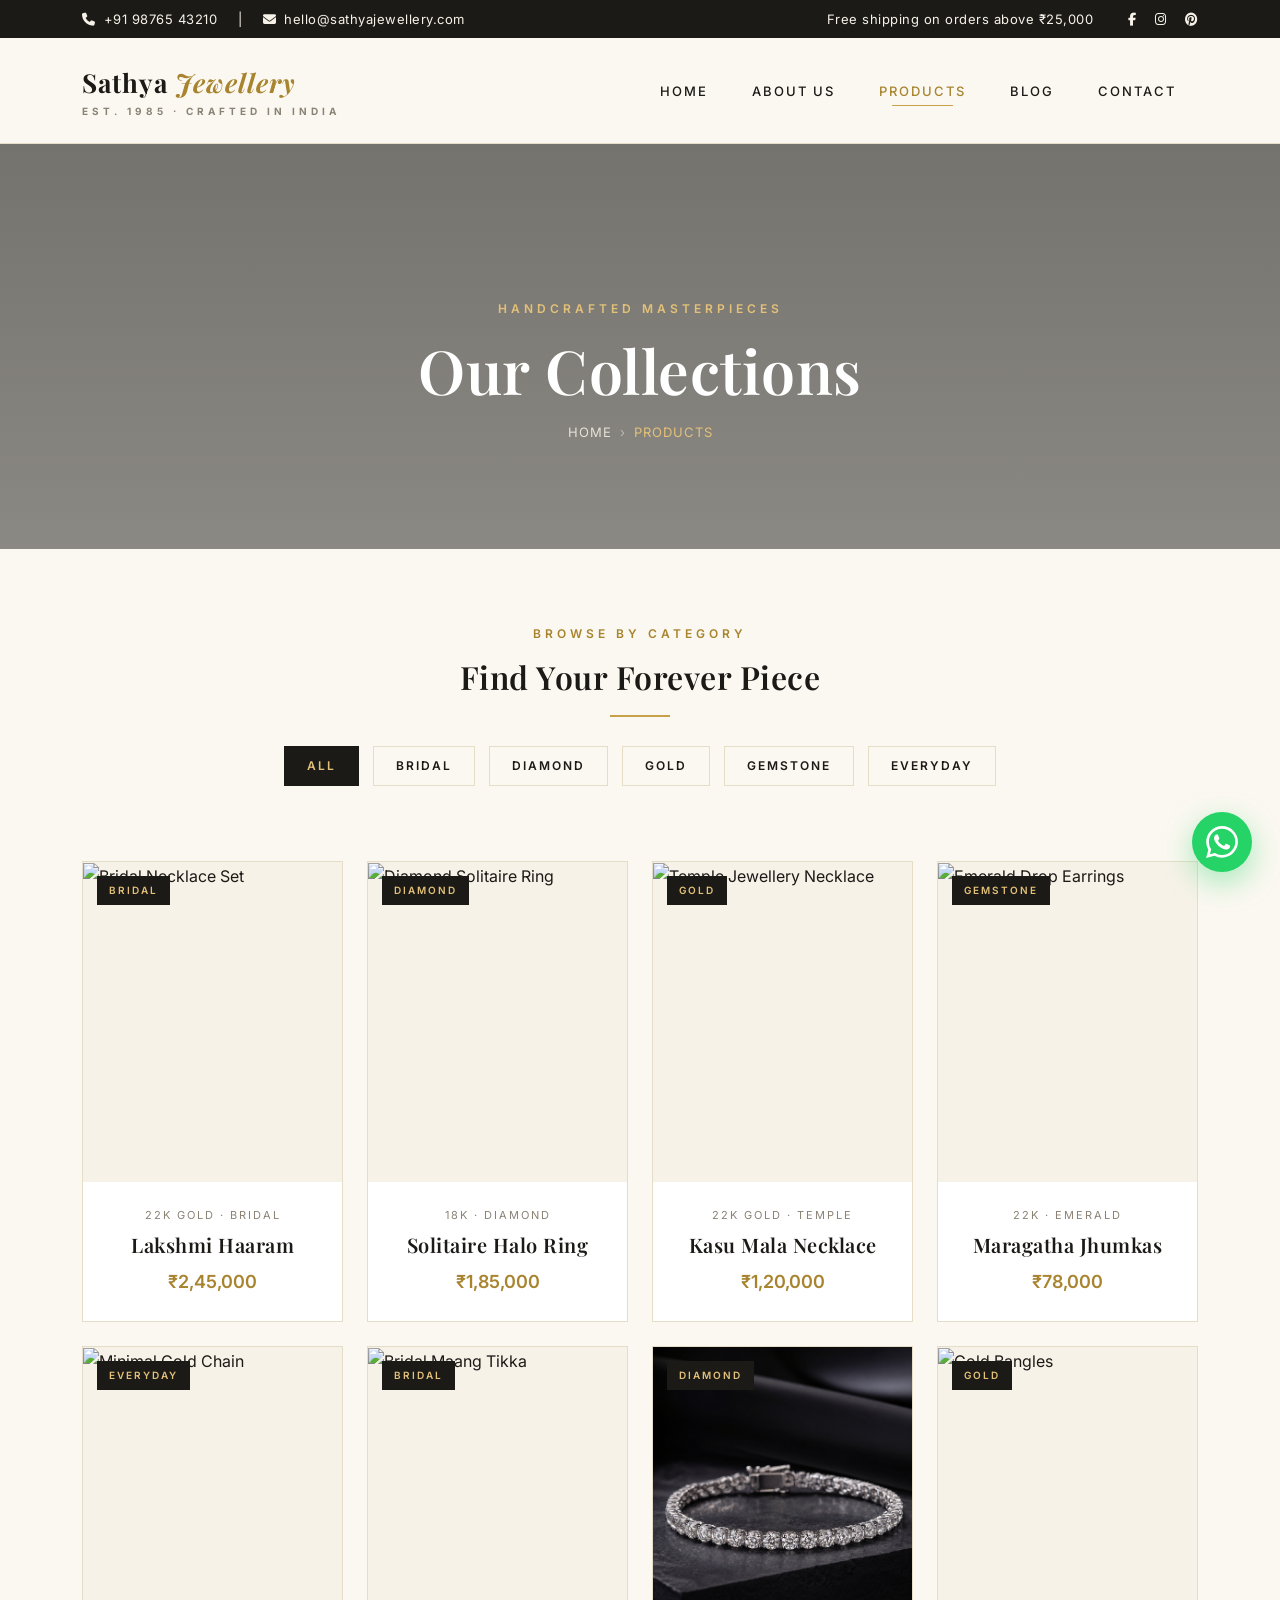
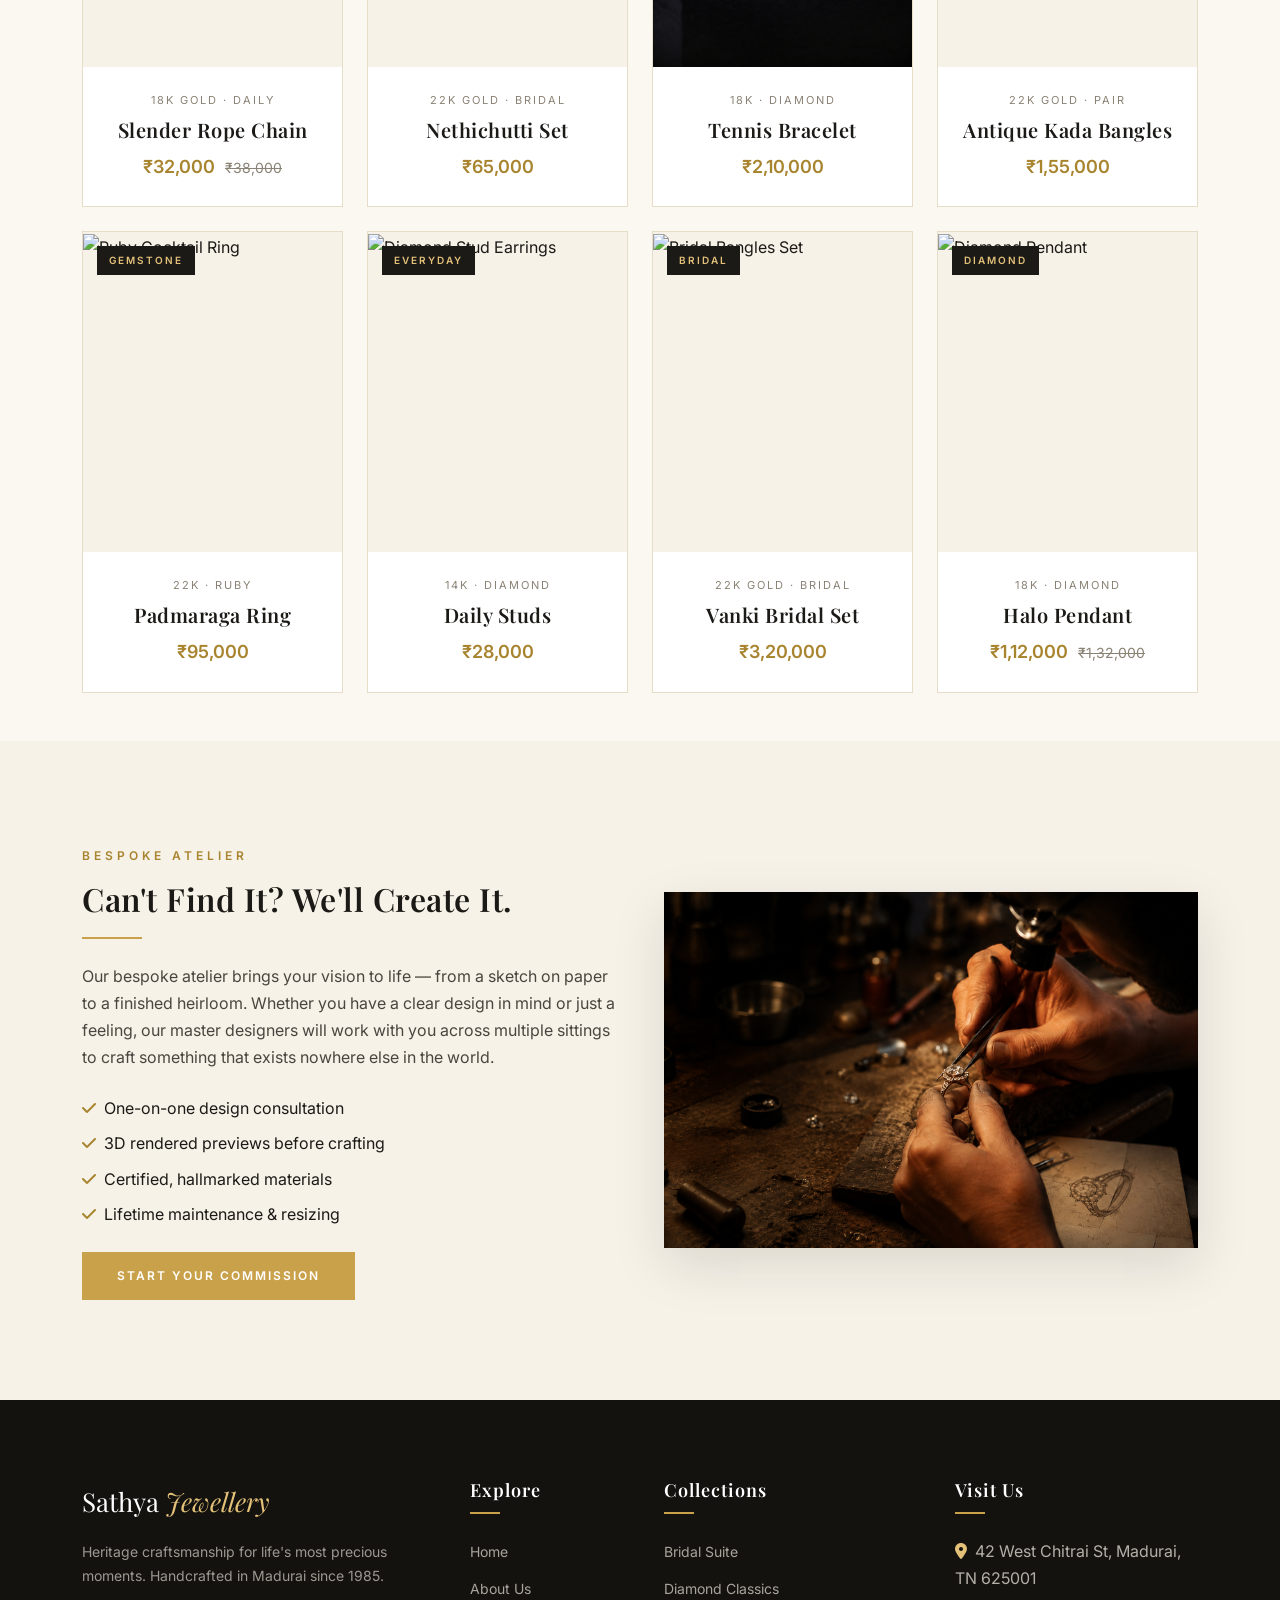
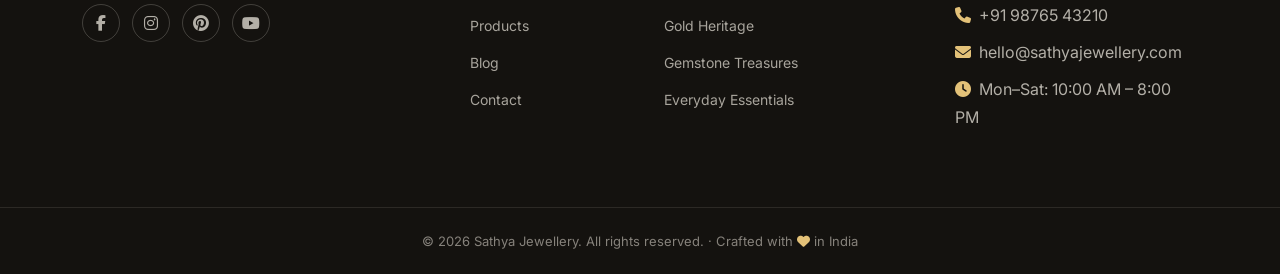
==== products.html @ e34c5c94 "initial commit" ====
<!DOCTYPE html>
<html lang="en">
<head>
  <meta charset="UTF-8" />
  <meta name="viewport" content="width=device-width, initial-scale=1.0" />
  <title>Products | Sathya Jewellery</title>
  <meta name="description" content="Browse Sathya Jewellery's signature collections — bridal, diamond, gold, gemstone, and everyday pieces, all handcrafted and certified." />

  <link href="https://cdn.jsdelivr.net/npm/bootstrap@5.3.3/dist/css/bootstrap.min.css" rel="stylesheet" />
  <link rel="stylesheet" href="https://cdnjs.cloudflare.com/ajax/libs/font-awesome/6.5.1/css/all.min.css" />
  <link rel="preconnect" href="https://fonts.googleapis.com" />
  <link rel="preconnect" href="https://fonts.gstatic.com" crossorigin />
  <link href="https://fonts.googleapis.com/css2?family=Playfair+Display:ital,wght@0,500;0,600;0,700;1,500&family=Inter:wght@300;400;500;600;700&display=swap" rel="stylesheet" />
  <link rel="stylesheet" href="css/style.css" />
</head>
<body>

  <!-- ===== Top Bar ===== -->
  <div class="topbar d-none d-md-block">
    <div class="container d-flex justify-content-between align-items-center">
      <div>
        <i class="fa-solid fa-phone me-2"></i>+91 98765 43210
        <span class="mx-3">|</span>
        <i class="fa-solid fa-envelope me-2"></i>hello@sathyajewellery.com
      </div>
      <div class="social">
        <span class="me-3">Free shipping on orders above ₹25,000</span>
        <a href="#" aria-label="Facebook"><i class="fa-brands fa-facebook-f"></i></a>
        <a href="#" aria-label="Instagram"><i class="fa-brands fa-instagram"></i></a>
        <a href="#" aria-label="Pinterest"><i class="fa-brands fa-pinterest"></i></a>
      </div>
    </div>
  </div>

  <!-- ===== Navbar ===== -->
  <nav class="navbar navbar-expand-lg navbar-custom sticky-top" id="mainNav">
    <div class="container">
      <a class="navbar-brand" href="index.html">
        Sathya <span class="accent">Jewellery</span>
        <span class="sub">Est. 1985 · Crafted in India</span>
      </a>
      <button class="navbar-toggler" type="button" data-bs-toggle="collapse" data-bs-target="#navMenu" aria-controls="navMenu" aria-expanded="false" aria-label="Toggle navigation">
        <span class="navbar-toggler-icon"></span>
      </button>
      <div class="collapse navbar-collapse" id="navMenu">
        <ul class="navbar-nav ms-auto align-items-lg-center">
          <li class="nav-item"><a class="nav-link" href="index.html">Home</a></li>
          <li class="nav-item"><a class="nav-link" href="about.html">About Us</a></li>
          <li class="nav-item"><a class="nav-link" href="products.html">Products</a></li>
          <li class="nav-item"><a class="nav-link" href="blog.html">Blog</a></li>
          <li class="nav-item"><a class="nav-link" href="contact.html">Contact</a></li>
        </ul>
      </div>
    </div>
  </nav>

  <!-- ===== Page Banner ===== -->
  <section class="page-banner">
    <div class="container">
      <span class="eyebrow" style="color: var(--gold-light);">Handcrafted Masterpieces</span>
      <h1>Our Collections</h1>
      <nav>
        <ol class="breadcrumb">
          <li class="breadcrumb-item"><a href="index.html">Home</a></li>
          <li class="breadcrumb-item active">Products</li>
        </ol>
      </nav>
    </div>
  </section>

  <!-- ===== Filter Bar ===== -->
  <section class="section-sm">
    <div class="container">
      <div class="text-center mb-4 reveal">
        <span class="eyebrow">Browse by Category</span>
        <h2 class="title-line title-center">Find Your Forever Piece</h2>
      </div>
      <div class="text-center reveal">
        <button class="filter-btn active" data-filter="all">All</button>
        <button class="filter-btn" data-filter="bridal">Bridal</button>
        <button class="filter-btn" data-filter="diamond">Diamond</button>
        <button class="filter-btn" data-filter="gold">Gold</button>
        <button class="filter-btn" data-filter="gemstone">Gemstone</button>
        <button class="filter-btn" data-filter="everyday">Everyday</button>
      </div>
    </div>
  </section>

  <!-- ===== Products Grid ===== -->
  <section class="pb-5">
    <div class="container">
      <div class="row g-4">

        <!-- Product 1 -->
        <div class="col-md-6 col-lg-3 reveal" data-category="bridal">
          <div class="product-card">
            <div class="img-wrap">
              <span class="badge-tag">Bridal</span>
              <img src="https://images.unsplash.com/photo-1611652022419-a9419f74343d?auto=format&fit=crop&w=600&q=80" alt="Bridal Necklace Set" />
              <div class="quick-view">Quick View</div>
            </div>
            <div class="card-body">
              <div class="category">22K Gold · Bridal</div>
              <h4>Lakshmi Haaram</h4>
              <div class="price">₹2,45,000</div>
            </div>
          </div>
        </div>

        <!-- Product 2 -->
        <div class="col-md-6 col-lg-3 reveal" data-category="diamond">
          <div class="product-card">
            <div class="img-wrap">
              <span class="badge-tag">Diamond</span>
              <img src="https://images.unsplash.com/photo-1605100804763-247f67b3557e?auto=format&fit=crop&w=600&q=80" alt="Diamond Solitaire Ring" />
              <div class="quick-view">Quick View</div>
            </div>
            <div class="card-body">
              <div class="category">18K · Diamond</div>
              <h4>Solitaire Halo Ring</h4>
              <div class="price">₹1,85,000</div>
            </div>
          </div>
        </div>

        <!-- Product 3 -->
        <div class="col-md-6 col-lg-3 reveal" data-category="gold">
          <div class="product-card">
            <div class="img-wrap">
              <span class="badge-tag">Gold</span>
              <img src="https://images.unsplash.com/photo-1599643478518-a784e5dc4c8f?auto=format&fit=crop&w=600&q=80" alt="Temple Jewellery Necklace" />
              <div class="quick-view">Quick View</div>
            </div>
            <div class="card-body">
              <div class="category">22K Gold · Temple</div>
              <h4>Kasu Mala Necklace</h4>
              <div class="price">₹1,20,000</div>
            </div>
          </div>
        </div>

        <!-- Product 4 -->
        <div class="col-md-6 col-lg-3 reveal" data-category="gemstone">
          <div class="product-card">
            <div class="img-wrap">
              <span class="badge-tag">Gemstone</span>
              <img src="https://images.unsplash.com/photo-1535632787350-4e68ef0ac584?auto=format&fit=crop&w=600&q=80" alt="Emerald Drop Earrings" />
              <div class="quick-view">Quick View</div>
            </div>
            <div class="card-body">
              <div class="category">22K · Emerald</div>
              <h4>Maragatha Jhumkas</h4>
              <div class="price">₹78,000</div>
            </div>
          </div>
        </div>

        <!-- Product 5 -->
        <div class="col-md-6 col-lg-3 reveal" data-category="everyday">
          <div class="product-card">
            <div class="img-wrap">
              <span class="badge-tag">Everyday</span>
              <img src="https://images.unsplash.com/photo-1573408301185-9146fe634ad0?auto=format&fit=crop&w=600&q=80" alt="Minimal Gold Chain" />
              <div class="quick-view">Quick View</div>
            </div>
            <div class="card-body">
              <div class="category">18K Gold · Daily</div>
              <h4>Slender Rope Chain</h4>
              <div class="price">₹32,000 <span class="old">₹38,000</span></div>
            </div>
          </div>
        </div>

        <!-- Product 6 -->
        <div class="col-md-6 col-lg-3 reveal" data-category="bridal">
          <div class="product-card">
            <div class="img-wrap">
              <span class="badge-tag">Bridal</span>
              <img src="https://images.unsplash.com/photo-1515562141207-7a88fb7ce338?auto=format&fit=crop&w=600&q=80" alt="Bridal Maang Tikka" />
              <div class="quick-view">Quick View</div>
            </div>
            <div class="card-body">
              <div class="category">22K Gold · Bridal</div>
              <h4>Nethichutti Set</h4>
              <div class="price">₹65,000</div>
            </div>
          </div>
        </div>

        <!-- Product 7 -->
        <div class="col-md-6 col-lg-3 reveal" data-category="diamond">
          <div class="product-card">
            <div class="img-wrap">
              <span class="badge-tag">Diamond</span>
              <img src="images\tennis.png" alt="Tennis Bracelet" />
              <div class="quick-view">Quick View</div>
            </div>
            <div class="card-body">
              <div class="category">18K · Diamond</div>
              <h4>Tennis Bracelet</h4>
              <div class="price">₹2,10,000</div>
            </div>
          </div>
        </div>

        <!-- Product 8 -->
        <div class="col-md-6 col-lg-3 reveal" data-category="gold">
          <div class="product-card">
            <div class="img-wrap">
              <span class="badge-tag">Gold</span>
              <img src="https://images.unsplash.com/photo-1611591437281-460bfbe1220a?auto=format&fit=crop&w=600&q=80" alt="Gold Bangles" />
              <div class="quick-view">Quick View</div>
            </div>
            <div class="card-body">
              <div class="category">22K Gold · Pair</div>
              <h4>Antique Kada Bangles</h4>
              <div class="price">₹1,55,000</div>
            </div>
          </div>
        </div>

        <!-- Product 9 -->
        <div class="col-md-6 col-lg-3 reveal" data-category="gemstone">
          <div class="product-card">
            <div class="img-wrap">
              <span class="badge-tag">Gemstone</span>
              <img src="https://images.unsplash.com/photo-1601121141461-9d6647bca1ed?auto=format&fit=crop&w=600&q=80" alt="Ruby Cocktail Ring" />
              <div class="quick-view">Quick View</div>
            </div>
            <div class="card-body">
              <div class="category">22K · Ruby</div>
              <h4>Padmaraga Ring</h4>
              <div class="price">₹95,000</div>
            </div>
          </div>
        </div>

        <!-- Product 10 -->
        <div class="col-md-6 col-lg-3 reveal" data-category="everyday">
          <div class="product-card">
            <div class="img-wrap">
              <span class="badge-tag">Everyday</span>
              <img src="https://images.unsplash.com/photo-1635767798638-3e25273a8236?auto=format&fit=crop&w=600&q=80" alt="Diamond Stud Earrings" />
              <div class="quick-view">Quick View</div>
            </div>
            <div class="card-body">
              <div class="category">14K · Diamond</div>
              <h4>Daily Studs</h4>
              <div class="price">₹28,000</div>
            </div>
          </div>
        </div>

        <!-- Product 11 -->
        <div class="col-md-6 col-lg-3 reveal" data-category="bridal">
          <div class="product-card">
            <div class="img-wrap">
              <span class="badge-tag">Bridal</span>
              <img src="https://images.unsplash.com/photo-1599643477877-530eb83abc8e?auto=format&fit=crop&w=600&q=80" alt="Bridal Bangles Set" />
              <div class="quick-view">Quick View</div>
            </div>
            <div class="card-body">
              <div class="category">22K Gold · Bridal</div>
              <h4>Vanki Bridal Set</h4>
              <div class="price">₹3,20,000</div>
            </div>
          </div>
        </div>

        <!-- Product 12 -->
        <div class="col-md-6 col-lg-3 reveal" data-category="diamond">
          <div class="product-card">
            <div class="img-wrap">
              <span class="badge-tag">Diamond</span>
              <img src="https://images.unsplash.com/photo-1602173574767-37ac01994b2a?auto=format&fit=crop&w=600&q=80" alt="Diamond Pendant" />
              <div class="quick-view">Quick View</div>
            </div>
            <div class="card-body">
              <div class="category">18K · Diamond</div>
              <h4>Halo Pendant</h4>
              <div class="price">₹1,12,000 <span class="old">₹1,32,000</span></div>
            </div>
          </div>
        </div>

      </div>
    </div>
  </section>

  <!-- ===== Bespoke CTA ===== -->
  <section class="section" style="background: var(--ivory);">
    <div class="container">
      <div class="row align-items-center g-5">
        <div class="col-lg-6 reveal">
          <span class="eyebrow">Bespoke Atelier</span>
          <h2 class="title-line mb-4">Can't Find It? We'll Create It.</h2>
          <p class="mb-4">Our bespoke atelier brings your vision to life — from a sketch on paper to a finished heirloom. Whether you have a clear design in mind or just a feeling, our master designers will work with you across multiple sittings to craft something that exists nowhere else in the world.</p>
          <ul class="list-unstyled mb-4">
            <li class="mb-2"><i class="fa-solid fa-check me-2" style="color: var(--gold-deep);"></i>One-on-one design consultation</li>
            <li class="mb-2"><i class="fa-solid fa-check me-2" style="color: var(--gold-deep);"></i>3D rendered previews before crafting</li>
            <li class="mb-2"><i class="fa-solid fa-check me-2" style="color: var(--gold-deep);"></i>Certified, hallmarked materials</li>
            <li class="mb-2"><i class="fa-solid fa-check me-2" style="color: var(--gold-deep);"></i>Lifetime maintenance & resizing</li>
          </ul>
          <a href="contact.html" class="btn btn-gold">Start Your Commission</a>
        </div>
        <div class="col-lg-6 reveal">
          <img src="images\craftman.png" class="img-fluid" style="box-shadow: var(--shadow);" alt="Bespoke jewellery making" />
        </div>
      </div>
    </div>
  </section>

  <!-- ===== Footer ===== -->
  <footer>
    <div class="container">
      <div class="row g-5">
        <div class="col-lg-4 col-md-6">
          <span class="footer-brand">Sathya <span class="accent">Jewellery</span></span>
          <p style="color: rgba(247,242,232,0.6); font-size: 14px;">Heritage craftsmanship for life's most precious moments. Handcrafted in Madurai since 1985.</p>
          <div class="social-icons mt-3">
            <a href="#" aria-label="Facebook"><i class="fa-brands fa-facebook-f"></i></a>
            <a href="#" aria-label="Instagram"><i class="fa-brands fa-instagram"></i></a>
            <a href="#" aria-label="Pinterest"><i class="fa-brands fa-pinterest"></i></a>
            <a href="#" aria-label="YouTube"><i class="fa-brands fa-youtube"></i></a>
          </div>
        </div>
        <div class="col-lg-2 col-md-6 col-6">
          <h5>Explore</h5>
          <ul>
            <li><a href="index.html">Home</a></li>
            <li><a href="about.html">About Us</a></li>
            <li><a href="products.html">Products</a></li>
            <li><a href="blog.html">Blog</a></li>
            <li><a href="contact.html">Contact</a></li>
          </ul>
        </div>
        <div class="col-lg-3 col-md-6 col-6">
          <h5>Collections</h5>
          <ul>
            <li><a href="products.html">Bridal Suite</a></li>
            <li><a href="products.html">Diamond Classics</a></li>
            <li><a href="products.html">Gold Heritage</a></li>
            <li><a href="products.html">Gemstone Treasures</a></li>
            <li><a href="products.html">Everyday Essentials</a></li>
          </ul>
        </div>
        <div class="col-lg-3 col-md-6">
          <h5>Visit Us</h5>
          <ul>
            <li><i class="fa-solid fa-location-dot me-2" style="color: var(--gold-light);"></i>42 West Chitrai St, Madurai, TN 625001</li>
            <li><i class="fa-solid fa-phone me-2" style="color: var(--gold-light);"></i>+91 98765 43210</li>
            <li><i class="fa-solid fa-envelope me-2" style="color: var(--gold-light);"></i>hello@sathyajewellery.com</li>
            <li><i class="fa-solid fa-clock me-2" style="color: var(--gold-light);"></i>Mon–Sat: 10:00 AM – 8:00 PM</li>
          </ul>
        </div>
      </div>
    </div>
    <div class="footer-bottom text-center">
      <div class="container">
        © <span id="year">2025</span> Sathya Jewellery. All rights reserved. · Crafted with <i class="fa-solid fa-heart" style="color: var(--gold-light);"></i> in India
      </div>
    </div>
  </footer>

  <!-- ===== Floating WhatsApp Button ===== -->
  <a href="https://wa.me/919876543210?text=Hi%20Sathya%20Jewellery,%20I%27m%20interested%20in%20one%20of%20your%20pieces." class="whatsapp-float" target="_blank" rel="noopener" aria-label="Chat on WhatsApp">
    <span class="wa-label">Chat with us</span>
    <svg viewBox="0 0 24 24" fill="currentColor" xmlns="http://www.w3.org/2000/svg">
      <path d="M17.472 14.382c-.297-.149-1.758-.867-2.03-.967-.273-.099-.471-.148-.67.149-.197.297-.767.966-.94 1.164-.173.199-.347.223-.644.075-.297-.149-1.255-.463-2.39-1.475-.883-.788-1.48-1.761-1.653-2.059-.173-.297-.018-.458.13-.606.134-.133.298-.347.446-.52.149-.174.198-.298.298-.497.099-.198.05-.371-.025-.52-.075-.149-.669-1.612-.916-2.207-.242-.579-.487-.5-.669-.51l-.57-.01c-.198 0-.52.074-.792.372-.272.297-1.04 1.016-1.04 2.479 0 1.462 1.065 2.875 1.213 3.074.149.198 2.096 3.2 5.077 4.487.709.306 1.262.489 1.694.625.712.227 1.36.195 1.872.118.571-.085 1.758-.719 2.006-1.413.248-.694.248-1.289.173-1.413-.074-.124-.272-.198-.57-.347m-5.421 7.403h-.004a9.87 9.87 0 01-5.031-1.378l-.361-.214-3.741.982.998-3.648-.235-.374a9.86 9.86 0 01-1.51-5.26c.001-5.45 4.436-9.884 9.888-9.884 2.64 0 5.122 1.03 6.988 2.898a9.825 9.825 0 012.893 6.994c-.003 5.45-4.437 9.884-9.885 9.884m8.413-18.297A11.815 11.815 0 0012.05 0C5.495 0 .16 5.335.157 11.892c0 2.096.547 4.142 1.588 5.945L.057 24l6.305-1.654a11.882 11.882 0 005.683 1.448h.005c6.554 0 11.89-5.335 11.893-11.893a11.821 11.821 0 00-3.48-8.413z"/>
    </svg>
  </a>

  <button class="back-to-top" id="backToTop" aria-label="Back to top"><i class="fa-solid fa-arrow-up"></i></button>

  <script src="https://cdn.jsdelivr.net/npm/bootstrap@5.3.3/dist/js/bootstrap.bundle.min.js"></script>
  <script src="js/main.js"></script>
</body>
</html>
---- css/style.css ----
/* =====================================================
   SATHYA JEWELLERY - Global Stylesheet
   Aesthetic: Luxury / Heritage / Editorial
   Palette: Champagne Gold, Deep Charcoal, Ivory Cream
   ===================================================== */

:root {
  --gold:        #c9a14a;
  --gold-light:  #e3c178;
  --gold-deep:   #a8842f;
  --charcoal:    #1c1a17;
  --charcoal-2:  #2a2723;
  --ivory:       #f7f2e8;
  --cream:       #fbf8f1;
  --muted:       #8a8275;
  --line:        #e6ddc9;
  --shadow:      0 18px 50px rgba(28, 26, 23, 0.12);
  --shadow-sm:   0 8px 24px rgba(28, 26, 23, 0.08);
  --serif:       'Playfair Display', 'Cormorant Garamond', Georgia, serif;
  --sans:        'Inter', 'Helvetica Neue', Arial, sans-serif;
}

/* ---------- Base ---------- */
* { box-sizing: border-box; }

html { scroll-behavior: smooth; }

body {
  font-family: var(--sans);
  color: var(--charcoal);
  background-color: var(--cream);
  font-weight: 400;
  line-height: 1.7;
  overflow-x: hidden;
}

h1, h2, h3, h4, h5, h6 {
  font-family: var(--serif);
  font-weight: 600;
  letter-spacing: 0.5px;
  color: var(--charcoal);
}

a { color: var(--gold-deep); text-decoration: none; transition: color .25s ease; }
a:hover { color: var(--gold); }

p { color: #4a463f; }

img { max-width: 100%; }

.section { padding: 100px 0; }
.section-sm { padding: 70px 0; }

.eyebrow {
  font-family: var(--sans);
  text-transform: uppercase;
  letter-spacing: 4px;
  font-size: 12px;
  font-weight: 600;
  color: var(--gold-deep);
  margin-bottom: 14px;
  display: inline-block;
}

.title-line::after {
  content: '';
  display: block;
  width: 60px;
  height: 2px;
  background: var(--gold);
  margin-top: 18px;
}
.title-center::after { margin-left: auto; margin-right: auto; }

.btn-gold {
  background: var(--gold);
  color: #fff;
  border: 1px solid var(--gold);
  padding: 14px 34px;
  border-radius: 0;
  letter-spacing: 2px;
  text-transform: uppercase;
  font-size: 12px;
  font-weight: 600;
  transition: all .35s ease;
}
.btn-gold:hover,
.btn-gold:focus-visible {
  background: var(--gold-deep);
  border-color: var(--gold-deep);
  color: #fff;
  box-shadow: 0 10px 24px rgba(168,132,47,0.22);
}

.btn-outline {
  background: transparent;
  color: var(--charcoal);
  border: 1px solid var(--charcoal);
  padding: 14px 34px;
  border-radius: 0;
  letter-spacing: 2px;
  text-transform: uppercase;
  font-size: 12px;
  font-weight: 600;
  transition: all .35s ease;
}
.btn-outline:hover { background: var(--charcoal); color: #fff; }

/* ---------- Top Bar ---------- */
.topbar {
  background: var(--charcoal);
  color: var(--ivory);
  font-size: 13px;
  padding: 8px 0;
  letter-spacing: 0.5px;
}
.topbar a { color: var(--ivory); }
.topbar a:hover { color: var(--gold-light); }
.topbar .social a { margin-left: 14px; }

/* ---------- Navbar ---------- */
.navbar-custom {
  background: var(--cream);
  border-bottom: 1px solid var(--line);
  padding: 18px 0;
  transition: all .35s ease;
  z-index: 1030;
}
.navbar-custom.scrolled {
  padding: 12px 0;
  box-shadow: var(--shadow-sm);
  background: rgba(251, 248, 241, 0.96);
  backdrop-filter: blur(6px);
}
.navbar-brand {
  font-family: var(--serif);
  font-size: 26px;
  font-weight: 700;
  color: var(--charcoal) !important;
  letter-spacing: 1px;
}
.navbar-brand .accent { color: var(--gold-deep); font-style: italic; }
.navbar-brand .sub {
  display: block;
  font-family: var(--sans);
  font-size: 10px;
  letter-spacing: 4px;
  color: var(--muted);
  text-transform: uppercase;
  margin-top: -2px;
}
.navbar-nav .nav-link {
  font-family: var(--sans);
  font-size: 13px;
  letter-spacing: 2px;
  text-transform: uppercase;
  color: var(--charcoal) !important;
  margin: 0 14px;
  position: relative;
  font-weight: 500;
}
.navbar-nav .nav-link::after {
  content: '';
  position: absolute;
  bottom: 4px; left: 50%;
  width: 0; height: 1px;
  background: var(--gold);
  transition: all .3s ease;
  transform: translateX(-50%);
}
.navbar-nav .nav-link:hover::after,
.navbar-nav .nav-link.active::after { width: 60%; }
.navbar-nav .nav-link.active { color: var(--gold-deep) !important; }

.navbar-toggler { border: 1px solid var(--gold); padding: 6px 10px; }
.navbar-toggler:focus { box-shadow: none; }
.navbar-toggler-icon {
  background-image: url("data:image/svg+xml;charset=utf-8,%3Csvg viewBox='0 0 30 30' xmlns='http://www.w3.org/2000/svg'%3E%3Cpath stroke='%23c9a14a' stroke-width='2' stroke-linecap='round' d='M4 7h22M4 15h22M4 23h22'/%3E%3C/svg%3E");
}

/* ---------- Hero (Home) ---------- */
.hero {
  position: relative;
  min-height: 92vh;
  display: flex;
  align-items: center;
  background:
    linear-gradient(rgba(28,26,23,0.55), rgba(28,26,23,0.35)),
    url('https://images.unsplash.com/photo-1515562141207-7a88fb7ce338?auto=format&fit=crop&w=1920&q=80') center/cover no-repeat;
  color: var(--ivory);
}
.hero h1 {
  color: #fff;
  font-size: clamp(2.6rem, 6vw, 5rem);
  line-height: 1.1;
  margin-bottom: 24px;
}
.hero h1 .accent { color: var(--gold-light); font-style: italic; }
.hero p { color: rgba(247,242,232,0.85); font-size: 18px; max-width: 580px; }
.hero .btn-gold { background: var(--gold); border-color: var(--gold); }
.hero .btn-gold:hover,
.hero .btn-gold:focus-visible { background: var(--gold-deep); color: #fff; border-color: var(--gold-deep); }
.hero .btn-outline { background: #fff; color: var(--charcoal); border-color: #fff; }
.hero .btn-outline:hover,
.hero .btn-outline:focus-visible { background: var(--gold); color: #fff; border-color: var(--gold); }

/* ---------- Page Banner (interior pages) ---------- */
.page-banner {
  position: relative;
  padding: 150px 0 90px;
  background:
    linear-gradient(rgba(28,26,23,0.6), rgba(28,26,23,0.5)),
    url('https://images.unsplash.com/photo-1605100804763-247f67b3557e?auto=format&fit=crop&w=1920&q=80') center/cover no-repeat;
  color: var(--ivory);
  text-align: center;
}
.page-banner h1 { color: #fff; font-size: clamp(2.2rem, 5vw, 3.8rem); }
.page-banner .breadcrumb {
  justify-content: center;
  background: transparent;
  padding: 0;
  margin-top: 14px;
}
.page-banner .breadcrumb-item, .page-banner .breadcrumb-item a {
  color: rgba(247,242,232,0.85);
  font-size: 13px;
  letter-spacing: 1px;
  text-transform: uppercase;
}
.page-banner .breadcrumb-item.active { color: var(--gold-light); }
.page-banner .breadcrumb-item + .breadcrumb-item::before { color: rgba(247,242,232,0.5); content: '›'; }

/* ---------- Collection Cards ---------- */
.collection-card {
  position: relative;
  overflow: hidden;
  margin-bottom: 30px;
  background: #fff;
  box-shadow: var(--shadow-sm);
}
.collection-card .img-wrap {
  overflow: hidden;
  height: 380px;
}
.collection-card img {
  width: 100%; height: 100%;
  object-fit: cover;
  transition: transform 1.2s cubic-bezier(.2,.7,.2,1);
}
.collection-card:hover img { transform: scale(1.08); }
.collection-card .overlay {
  position: absolute;
  inset: 0;
  background: linear-gradient(to top, rgba(28,26,23,0.85) 0%, rgba(28,26,23,0.1) 55%, transparent 100%);
  display: flex;
  flex-direction: column;
  justify-content: flex-end;
  padding: 28px;
  color: #fff;
  transition: all .4s ease;
}
.collection-card h3 { color: #fff; font-size: 26px; margin-bottom: 6px; }
.collection-card p { color: rgba(255,255,255,0.85); font-size: 14px; margin-bottom: 14px; }
.collection-card .btn-link {
  color: var(--gold-light);
  font-size: 12px;
  letter-spacing: 2px;
  text-transform: uppercase;
  font-weight: 600;
}

/* ---------- About Preview ---------- */
.about-preview img {
  box-shadow: var(--shadow);
}
.about-preview .frame {
  position: relative;
  padding: 0 30px 30px 0;
}
.about-preview .frame::before {
  content: '';
  position: absolute;
  top: 0; left: 0;
  width: 70%; height: 70%;
  border: 2px solid var(--gold);
  z-index: 0;
}
.about-preview .frame img { position: relative; z-index: 1; }
.about-preview .stat-block {
  background: var(--charcoal);
  color: var(--ivory);
  padding: 28px;
  position: absolute;
  bottom: -30px; right: -15px;
  z-index: 2;
  box-shadow: var(--shadow);
}
.about-preview .stat-block .num {
  font-family: var(--serif);
  font-size: 36px;
  color: var(--gold-light);
  line-height: 1;
}
.about-preview .stat-block .lbl {
  font-size: 11px;
  letter-spacing: 2px;
  text-transform: uppercase;
  color: rgba(247,242,232,0.8);
}

/* ---------- Feature / Craftsmanship ---------- */
.feature-box {
  text-align: center;
  padding: 40px 28px;
  background: #fff;
  border: 1px solid var(--line);
  transition: all .4s ease;
  height: 100%;
}
.feature-box:hover {
  transform: translateY(-6px);
  box-shadow: var(--shadow);
  border-color: var(--gold);
}
.feature-box .icon {
  width: 70px; height: 70px;
  line-height: 70px;
  margin: 0 auto 22px;
  border-radius: 50%;
  background: var(--ivory);
  color: var(--gold-deep);
  font-size: 28px;
  transition: all .4s ease;
}
.feature-box:hover .icon { background: var(--gold); color: #fff; }
.feature-box h4 { font-size: 20px; margin-bottom: 12px; }
.feature-box p { font-size: 14px; color: var(--muted); }

/* ---------- Section Parallax / Quote ---------- */
.quote-section {
  background:
    linear-gradient(rgba(28,26,23,0.78), rgba(28,26,23,0.78)),
    url('https://images.unsplash.com/photo-1599643478518-a784e5dc4c8f?auto=format&fit=crop&w=1920&q=80') center/cover fixed no-repeat;
  color: var(--ivory);
  padding: 110px 0;
  text-align: center;
}
.quote-section h2 { color: #fff; font-size: clamp(1.8rem, 4vw, 2.8rem); font-style: italic; }
.quote-section .sig { color: var(--gold-light); letter-spacing: 3px; text-transform: uppercase; font-size: 12px; margin-top: 20px; }

/* ---------- Testimonials ---------- */
.testimonial-card {
  background: #fff;
  padding: 40px 36px;
  border: 1px solid var(--line);
  margin: 10px;
  height: 100%;
  position: relative;
}
.testimonial-card::before {
  content: '“';
  position: absolute;
  top: 6px; left: 24px;
  font-family: var(--serif);
  font-size: 80px;
  color: var(--gold);
  line-height: 1;
  opacity: 0.5;
}
.testimonial-card .stars { color: var(--gold); margin-bottom: 14px; letter-spacing: 2px; }
.testimonial-card p { font-style: italic; color: #4a463f; }
.testimonial-card .author { margin-top: 20px; }
.testimonial-card .author strong { font-family: var(--serif); font-size: 18px; }
.testimonial-card .author span { display: block; font-size: 12px; color: var(--muted); letter-spacing: 1px; text-transform: uppercase; }

/* ---------- Product Cards ---------- */
.product-card {
  background: #fff;
  border: 1px solid var(--line);
  overflow: hidden;
  transition: all .35s ease;
  height: 100%;
}
.product-card:hover { box-shadow: var(--shadow); transform: translateY(-4px); }
.product-card .img-wrap {
  position: relative;
  overflow: hidden;
  height: 320px;
  background: var(--ivory);
}
.product-card .img-wrap img {
  width: 100%; height: 100%; object-fit: cover;
  transition: transform 1s ease;
}
.product-card:hover .img-wrap img { transform: scale(1.06); }
.product-card .badge-tag {
  position: absolute;
  top: 14px; left: 14px;
  background: var(--charcoal);
  color: var(--gold-light);
  font-size: 10px;
  letter-spacing: 2px;
  text-transform: uppercase;
  padding: 6px 12px;
  font-weight: 600;
}
.product-card .quick-view {
  position: absolute;
  bottom: -50px; left: 0; right: 0;
  background: var(--charcoal);
  color: #fff;
  text-align: center;
  padding: 12px;
  font-size: 12px;
  letter-spacing: 2px;
  text-transform: uppercase;
  transition: bottom .35s ease;
  cursor: pointer;
}
.product-card:hover .quick-view { bottom: 0; }
.product-card .card-body { padding: 24px; text-align: center; }
.product-card .category { font-size: 11px; letter-spacing: 2px; color: var(--muted); text-transform: uppercase; }
.product-card h4 { font-size: 20px; margin: 8px 0 10px; }
.product-card .price { color: var(--gold-deep); font-weight: 600; font-size: 18px; }
.product-card .price .old { color: var(--muted); text-decoration: line-through; font-size: 14px; margin-left: 6px; font-weight: 400; }

.filter-btn {
  background: transparent;
  border: 1px solid var(--line);
  color: var(--charcoal);
  padding: 9px 22px;
  margin: 5px;
  font-size: 12px;
  letter-spacing: 2px;
  text-transform: uppercase;
  font-weight: 600;
  transition: all .3s ease;
  cursor: pointer;
}
.filter-btn:hover, .filter-btn.active { background: var(--charcoal); color: var(--gold-light); border-color: var(--charcoal); }

/* ---------- Blog ---------- */
.blog-card {
  background: #fff;
  border: 1px solid var(--line);
  overflow: hidden;
  transition: all .4s ease;
  height: 100%;
}
.blog-card:hover { box-shadow: var(--shadow); }
.blog-card .img-wrap { overflow: hidden; height: 240px; }
.blog-card .img-wrap img { width: 100%; height: 100%; object-fit: cover; transition: transform 1s ease; }
.blog-card:hover .img-wrap img { transform: scale(1.06); }
.blog-card .card-body { padding: 28px; }
.blog-card .meta {
  font-size: 11px;
  letter-spacing: 2px;
  text-transform: uppercase;
  color: var(--gold-deep);
  margin-bottom: 12px;
}
.blog-card .meta span { color: var(--muted); margin-left: 12px; }
.blog-card h3 { font-size: 22px; margin-bottom: 12px; line-height: 1.3; }
.blog-card h3 a { color: var(--charcoal); }
.blog-card h3 a:hover { color: var(--gold-deep); }
.blog-card p { font-size: 14px; color: var(--muted); margin-bottom: 16px; }
.blog-card .read-more {
  font-size: 12px;
  letter-spacing: 2px;
  text-transform: uppercase;
  font-weight: 600;
  color: var(--gold-deep);
}

.blog-featured {
  position: relative;
  overflow: hidden;
  margin-bottom: 50px;
}
.blog-featured .img-wrap { height: 480px; overflow: hidden; }
.blog-featured .img-wrap img { width: 100%; height: 100%; object-fit: cover; }
.blog-featured .content {
  position: absolute;
  bottom: 0; left: 0; right: 0;
  background: linear-gradient(to top, rgba(28,26,23,0.95), transparent);
  padding: 50px;
  color: #fff;
}
.blog-featured h2 { color: #fff; font-size: clamp(1.8rem, 4vw, 2.6rem); }
.blog-featured p { color: rgba(255,255,255,0.85); }

/* ---------- Contact ---------- */
.contact-info-box {
  background: #fff;
  border: 1px solid var(--line);
  padding: 36px 28px;
  text-align: center;
  height: 100%;
  transition: all .35s ease;
}
.contact-info-box:hover { box-shadow: var(--shadow); border-color: var(--gold); }
.contact-info-box .icon {
  width: 64px; height: 64px;
  line-height: 64px;
  margin: 0 auto 18px;
  border-radius: 50%;
  background: var(--charcoal);
  color: var(--gold-light);
  font-size: 22px;
}
.contact-info-box h4 { font-size: 18px; margin-bottom: 8px; }
.contact-info-box p { font-size: 14px; color: var(--muted); margin: 0; }
.contact-info-box a { color: var(--muted); }
.contact-info-box a:hover { color: var(--gold-deep); }

.form-control, .form-select {
  border-radius: 0;
  border: 1px solid var(--line);
  padding: 14px 18px;
  font-size: 14px;
  background: var(--cream);
  color: var(--charcoal);
}
.form-control:focus, .form-select:focus {
  border-color: var(--gold);
  box-shadow: 0 0 0 3px rgba(201,161,74,0.15);
  background: #fff;
}
.form-label {
  font-size: 12px;
  letter-spacing: 1.5px;
  text-transform: uppercase;
  font-weight: 600;
  color: var(--charcoal);
  margin-bottom: 8px;
}

.map-wrapper {
  position: relative;
  overflow: hidden;
  box-shadow: var(--shadow);
  border: 6px solid #fff;
}
.map-wrapper iframe { width: 100%; height: 460px; border: 0; display: block; }

/* ---------- Newsletter ---------- */
.newsletter {
  background: var(--charcoal);
  color: var(--ivory);
  padding: 80px 0;
  text-align: center;
}
.newsletter h3 { color: #fff; font-size: 32px; margin-bottom: 12px; }
.newsletter p { color: rgba(247,242,232,0.75); margin-bottom: 28px; }
.newsletter .form-control {
  background: rgba(255,255,255,0.06);
  border: 1px solid rgba(255,255,255,0.2);
  color: #fff;
  height: 54px;
}
.newsletter .form-control::placeholder { color: rgba(247,242,232,0.5); }
.newsletter .form-control:focus { background: rgba(255,255,255,0.1); border-color: var(--gold); }
.newsletter .btn-gold { background: var(--gold); border-color: var(--gold); height: 54px; }
.newsletter .btn-gold:hover,
.newsletter .btn-gold:focus-visible { background: var(--gold-deep); border-color: var(--gold-deep); color: #fff; }

/* ---------- Footer ---------- */
footer {
  background: #14120f;
  color: rgba(247,242,232,0.7);
  padding: 80px 0 0;
}
footer h5 {
  color: #fff;
  font-family: var(--serif);
  font-size: 18px;
  margin-bottom: 24px;
  letter-spacing: 1px;
}
footer h5::after {
  content: '';
  display: block;
  width: 30px; height: 2px;
  background: var(--gold);
  margin-top: 10px;
}
footer ul { list-style: none; padding: 0; }
footer ul li { margin-bottom: 10px; }
footer ul li a { color: rgba(247,242,232,0.65); font-size: 14px; }
footer ul li a:hover { color: var(--gold-light); padding-left: 4px; }
footer .footer-brand {
  font-family: var(--serif);
  font-size: 26px;
  color: #fff;
  margin-bottom: 16px;
  display: block;
}
footer .footer-brand .accent { color: var(--gold-light); font-style: italic; }
footer .social-icons a {
  display: inline-flex;
  width: 38px; height: 38px;
  align-items: center; justify-content: center;
  border: 1px solid rgba(247,242,232,0.2);
  color: rgba(247,242,232,0.7);
  border-radius: 50%;
  margin-right: 8px;
  transition: all .3s ease;
}
footer .social-icons a:hover {
  background: var(--gold);
  border-color: var(--gold);
  color: #fff;
}
footer .footer-bottom {
  border-top: 1px solid rgba(247,242,232,0.1);
  padding: 22px 0;
  margin-top: 60px;
  font-size: 13px;
  color: rgba(247,242,232,0.5);
}

/* ---------- Floating WhatsApp Button ---------- */
.whatsapp-float {
  position: fixed;
  bottom: 28px; right: 28px;
  width: 60px; height: 60px;
  background: #25d366;
  color: #fff;
  border-radius: 50%;
  display: flex;
  align-items: center;
  justify-content: center;
  box-shadow: 0 10px 30px rgba(37, 211, 102, 0.4);
  z-index: 1050;
  transition: all .35s ease;
  animation: wa-pulse 2.4s infinite;
}
.whatsapp-float:hover {
  transform: scale(1.08);
  color: #fff;
  background: #1da851;
}
.whatsapp-float svg { width: 32px; height: 32px; }
.whatsapp-float .wa-label {
  position: absolute;
  right: 74px;
  background: var(--charcoal);
  color: #fff;
  padding: 8px 16px;
  border-radius: 4px;
  font-size: 13px;
  letter-spacing: 0.5px;
  white-space: nowrap;
  opacity: 0;
  pointer-events: none;
  transition: opacity .3s ease;
  top: 50%;
  transform: translateY(-50%);
}
.whatsapp-float .wa-label::after {
  content: '';
  position: absolute;
  right: -6px;
  top: 50%;
  transform: translateY(-50%);
  border: 6px solid transparent;
  border-right-color: var(--charcoal);
}
.whatsapp-float:hover .wa-label { opacity: 1; }

@keyframes wa-pulse {
  0%   { box-shadow: 0 10px 30px rgba(37,211,102,0.4), 0 0 0 0 rgba(37,211,102,0.5); }
  70%  { box-shadow: 0 10px 30px rgba(37,211,102,0.4), 0 0 0 18px rgba(37,211,102,0); }
  100% { box-shadow: 0 10px 30px rgba(37,211,102,0.4), 0 0 0 0 rgba(37,211,102,0); }
}

/* ---------- Reveal on scroll ---------- */
.reveal {
  opacity: 0;
  transform: translateY(40px);
  transition: opacity 1s ease, transform 1s ease;
}
.reveal.visible { opacity: 1; transform: translateY(0); }

/* ---------- Back to top ---------- */
.back-to-top {
  position: fixed;
  bottom: 100px; right: 28px;
  width: 46px; height: 46px;
  background: var(--charcoal);
  color: var(--gold-light);
  border: none;
  border-radius: 4px;
  display: flex;
  align-items: center;
  justify-content: center;
  opacity: 0;
  pointer-events: none;
  transition: all .35s ease;
  z-index: 1040;
  font-size: 18px;
}
.back-to-top.show { opacity: 1; pointer-events: auto; }
.back-to-top:hover { background: var(--gold); color: #fff; }

/* ---------- Responsive ---------- */
@media (max-width: 991px) {
  .section { padding: 70px 0; }
  .navbar-custom { padding: 12px 0; }
  .navbar-collapse {
    background: var(--cream);
    margin-top: 14px;
    padding: 18px;
    border-top: 1px solid var(--line);
  }
  .navbar-nav .nav-link { margin: 6px 0; }
  .about-preview .stat-block { position: static; margin-top: 20px; max-width: 280px; }
  .about-preview .frame { padding: 0; }
  .about-preview .frame::before { display: none; }
  .hero { min-height: 80vh; text-align: center; }
  .hero p { margin-left: auto; margin-right: auto; }
  .quote-section { background-attachment: scroll; }
  .blog-featured .content { padding: 24px; }
  .whatsapp-float { width: 54px; height: 54px; bottom: 20px; right: 20px; }
  .whatsapp-float svg { width: 28px; height: 28px; }
  .back-to-top { bottom: 84px; right: 20px; }
}

@media (max-width: 575px) {
  .section { padding: 50px 0; }
  .page-banner { padding: 110px 0 60px; }
  .btn-gold, .btn-outline { padding: 12px 24px; font-size: 11px; }
}
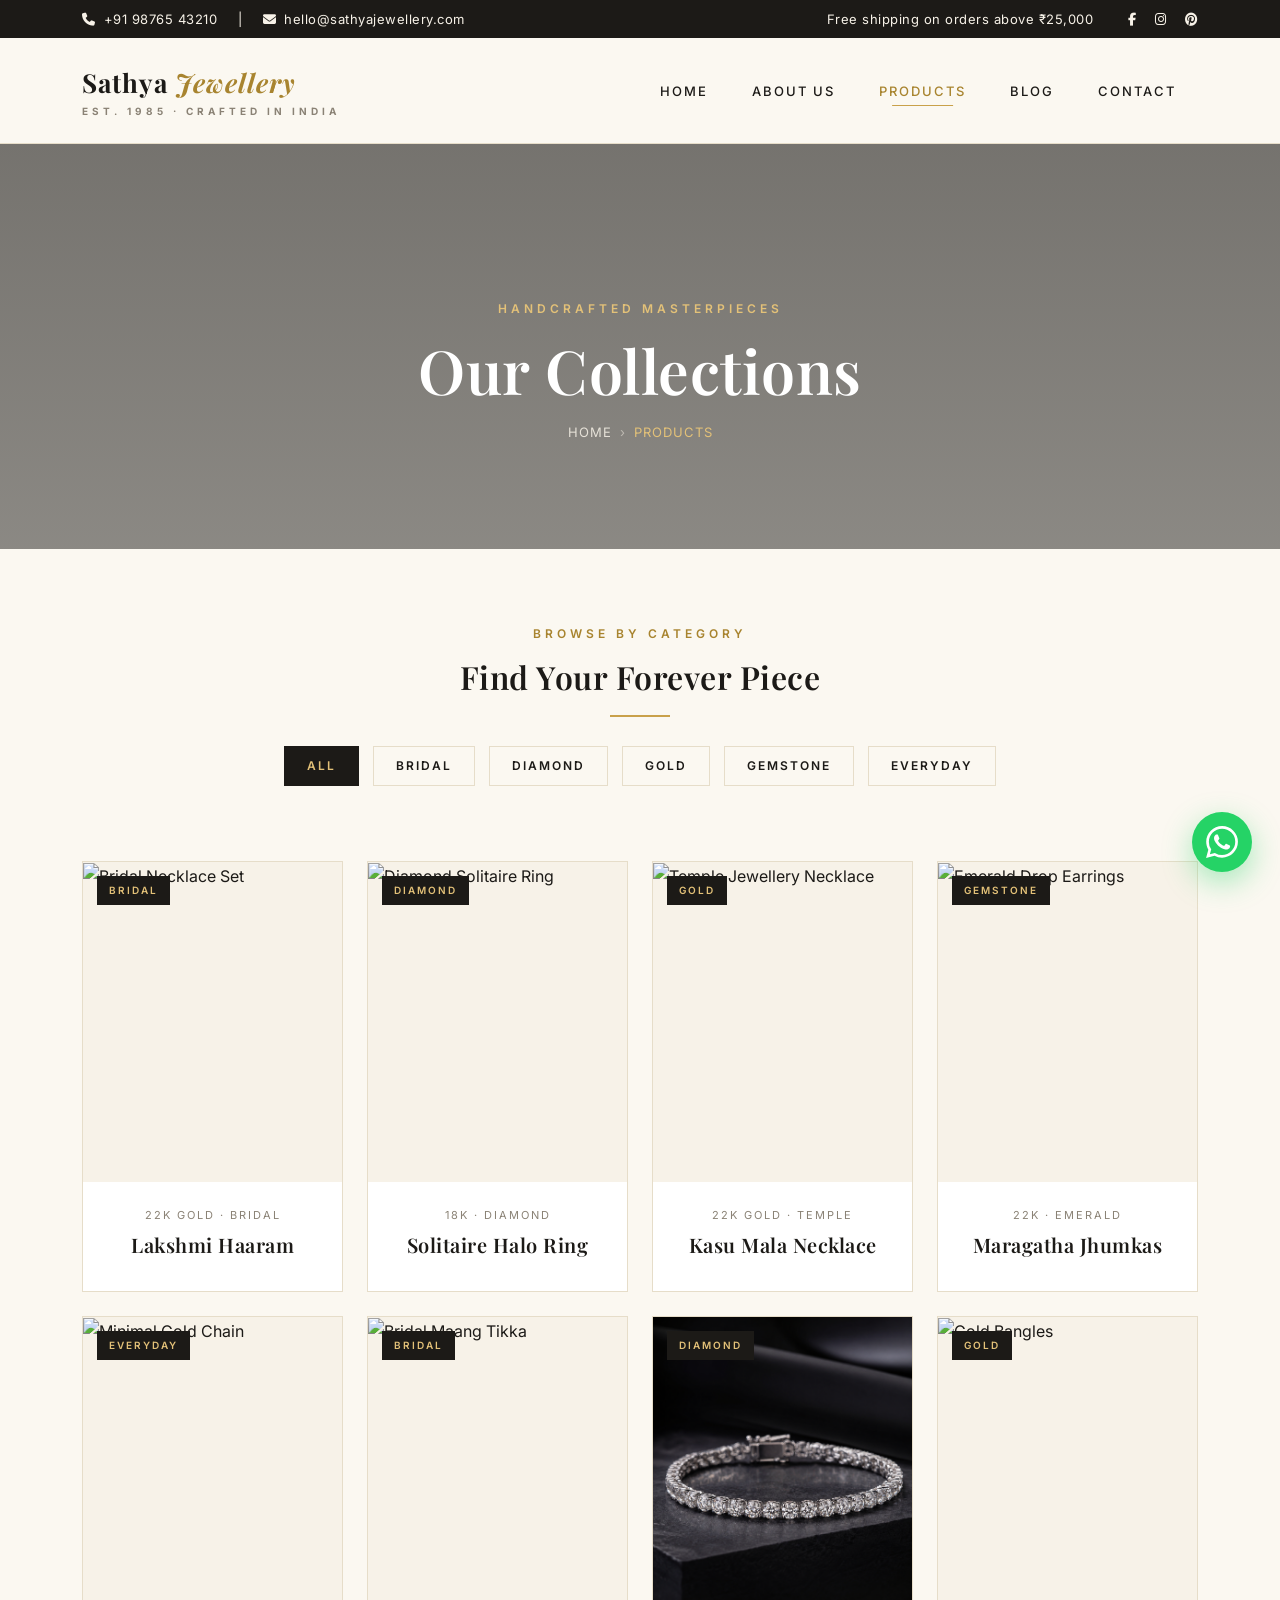
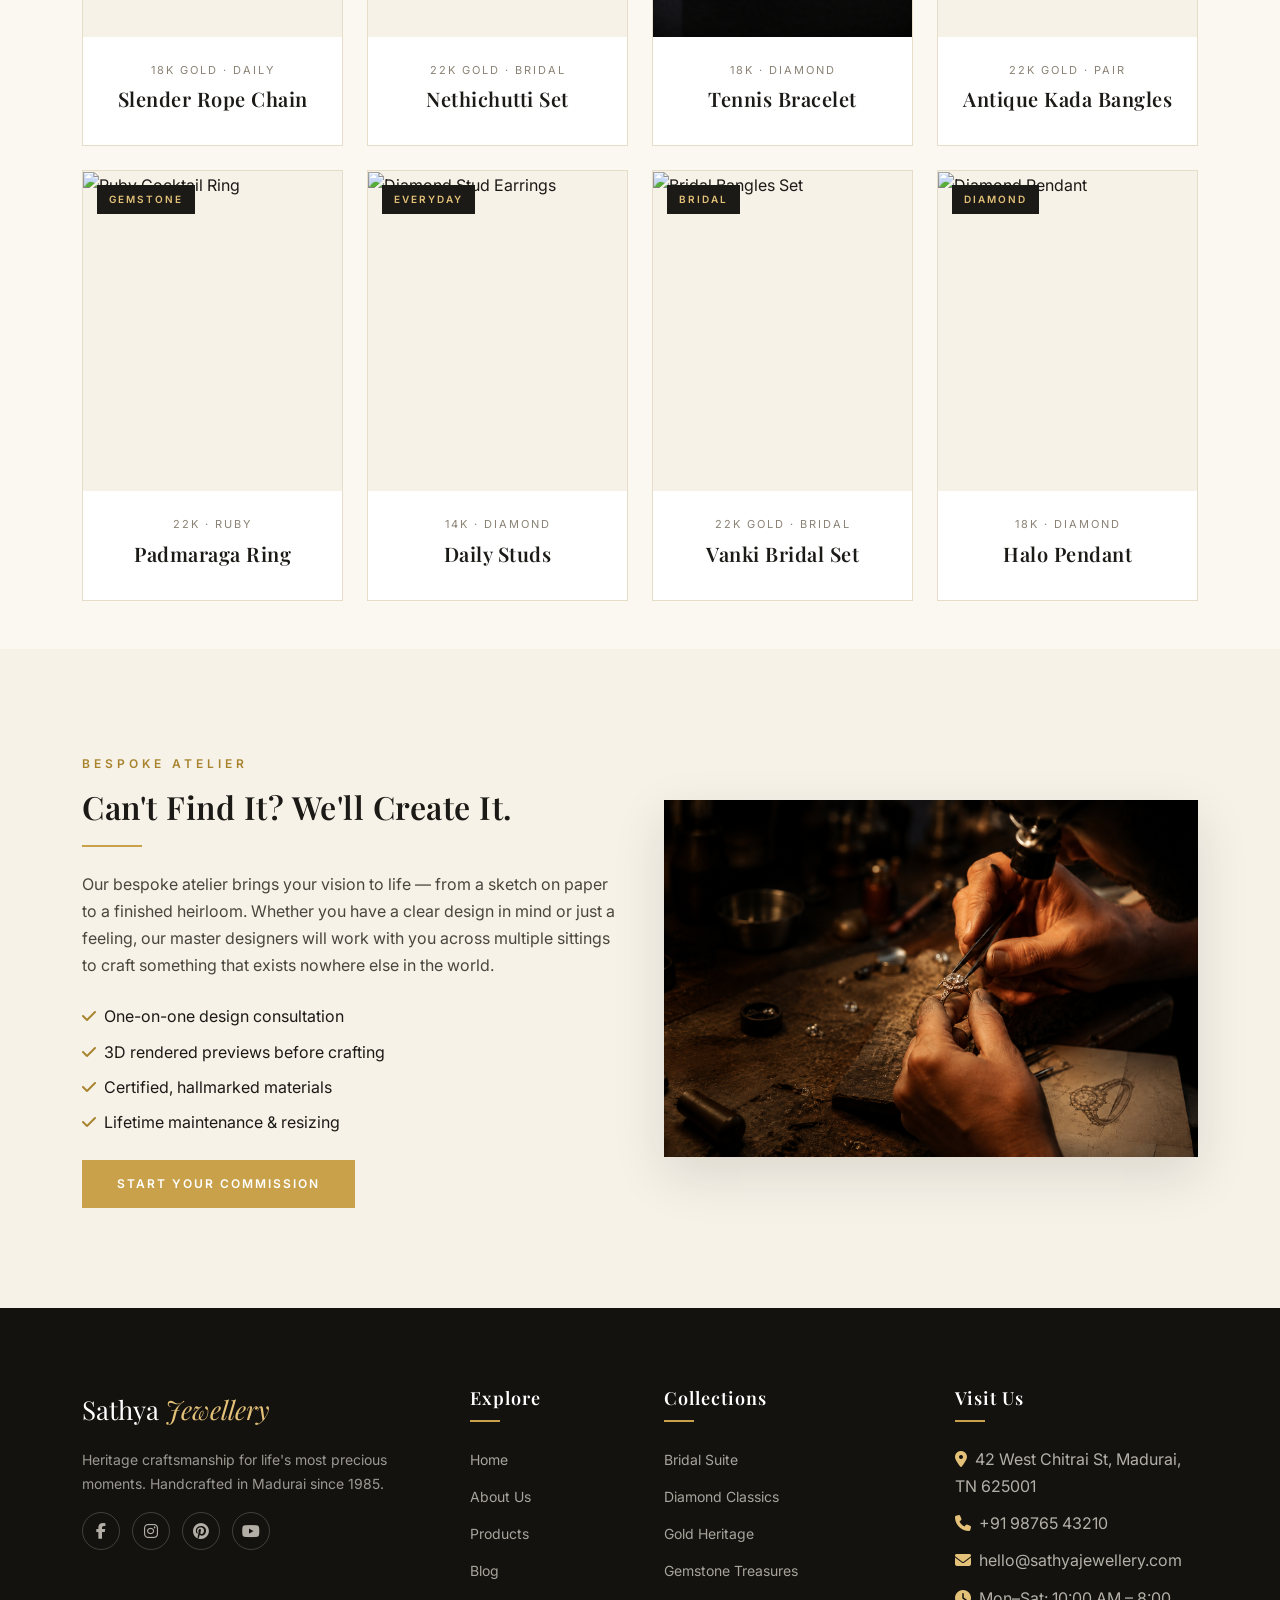
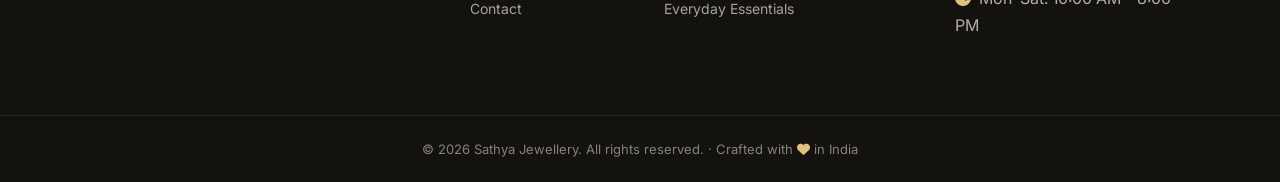
==== commit a19752d8: "Add changes" ====
--- a/products.html
+++ b/products.html
@@ -102,7 +102,6 @@
             <div class="card-body">
               <div class="category">22K Gold · Bridal</div>
               <h4>Lakshmi Haaram</h4>
-              <div class="price">₹2,45,000</div>
             </div>
           </div>
         </div>
@@ -118,7 +117,6 @@
             <div class="card-body">
               <div class="category">18K · Diamond</div>
               <h4>Solitaire Halo Ring</h4>
-              <div class="price">₹1,85,000</div>
             </div>
           </div>
         </div>
@@ -134,7 +132,6 @@
             <div class="card-body">
               <div class="category">22K Gold · Temple</div>
               <h4>Kasu Mala Necklace</h4>
-              <div class="price">₹1,20,000</div>
             </div>
           </div>
         </div>
@@ -150,7 +147,6 @@
             <div class="card-body">
               <div class="category">22K · Emerald</div>
               <h4>Maragatha Jhumkas</h4>
-              <div class="price">₹78,000</div>
             </div>
           </div>
         </div>
@@ -166,7 +162,6 @@
             <div class="card-body">
               <div class="category">18K Gold · Daily</div>
               <h4>Slender Rope Chain</h4>
-              <div class="price">₹32,000 <span class="old">₹38,000</span></div>
             </div>
           </div>
         </div>
@@ -182,7 +177,6 @@
             <div class="card-body">
               <div class="category">22K Gold · Bridal</div>
               <h4>Nethichutti Set</h4>
-              <div class="price">₹65,000</div>
             </div>
           </div>
         </div>
@@ -198,7 +192,6 @@
             <div class="card-body">
               <div class="category">18K · Diamond</div>
               <h4>Tennis Bracelet</h4>
-              <div class="price">₹2,10,000</div>
             </div>
           </div>
         </div>
@@ -214,7 +207,6 @@
             <div class="card-body">
               <div class="category">22K Gold · Pair</div>
               <h4>Antique Kada Bangles</h4>
-              <div class="price">₹1,55,000</div>
             </div>
           </div>
         </div>
@@ -230,7 +222,6 @@
             <div class="card-body">
               <div class="category">22K · Ruby</div>
               <h4>Padmaraga Ring</h4>
-              <div class="price">₹95,000</div>
             </div>
           </div>
         </div>
@@ -246,7 +237,6 @@
             <div class="card-body">
               <div class="category">14K · Diamond</div>
               <h4>Daily Studs</h4>
-              <div class="price">₹28,000</div>
             </div>
           </div>
         </div>
@@ -262,7 +252,6 @@
             <div class="card-body">
               <div class="category">22K Gold · Bridal</div>
               <h4>Vanki Bridal Set</h4>
-              <div class="price">₹3,20,000</div>
             </div>
           </div>
         </div>
@@ -278,7 +267,6 @@
             <div class="card-body">
               <div class="category">18K · Diamond</div>
               <h4>Halo Pendant</h4>
-              <div class="price">₹1,12,000 <span class="old">₹1,32,000</span></div>
             </div>
           </div>
         </div>
--- a/css/style.css
+++ b/css/style.css
@@ -289,20 +289,20 @@
 .about-preview .stat-block {
   background: var(--charcoal);
   color: var(--ivory);
-  padding: 28px;
-  position: absolute;
-  bottom: -30px; right: -15px;
+  padding: 22px 24px;
+  position: absolute;
+  bottom: -24px; right: -12px;
   z-index: 2;
   box-shadow: var(--shadow);
 }
 .about-preview .stat-block .num {
   font-family: var(--serif);
-  font-size: 36px;
+  font-size: 32px;
   color: var(--gold-light);
   line-height: 1;
 }
 .about-preview .stat-block .lbl {
-  font-size: 11px;
+  font-size: 10px;
   letter-spacing: 2px;
   text-transform: uppercase;
   color: rgba(247,242,232,0.8);
@@ -714,7 +714,7 @@
     border-top: 1px solid var(--line);
   }
   .navbar-nav .nav-link { margin: 6px 0; }
-  .about-preview .stat-block { position: static; margin-top: 20px; max-width: 280px; }
+  .about-preview .stat-block { position: static; margin-top: 18px; max-width: 240px; }
   .about-preview .frame { padding: 0; }
   .about-preview .frame::before { display: none; }
   .hero { min-height: 80vh; text-align: center; }
